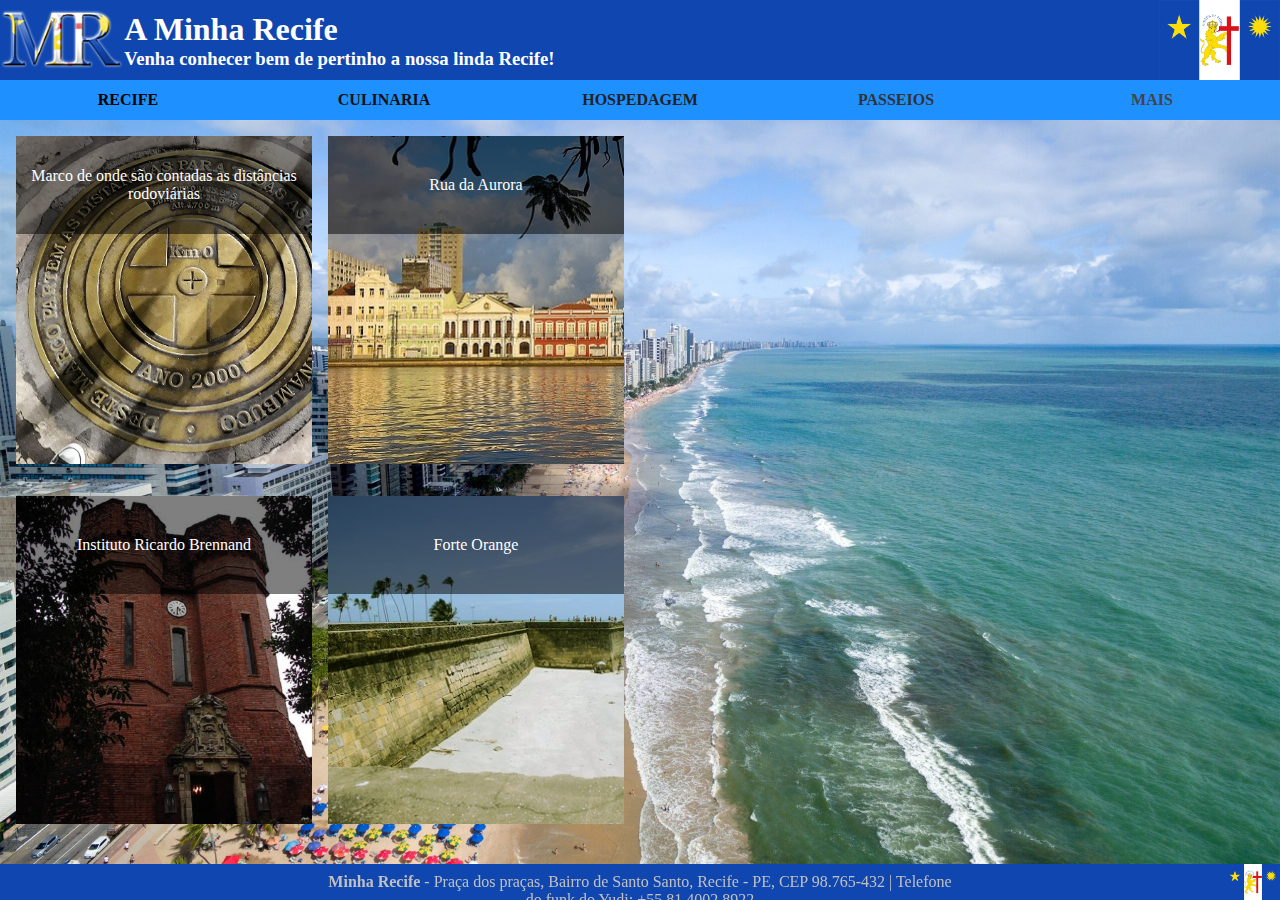
==== index.html @ a8c36a17 "Primeiro commit enviando os arquivos" ====
<!--
A cidade do Recife é uma das mais famosas do Nordeste, ela possui diversos pontos turísticos e um deles é o Marco Zero.
Sabendo disso, crie uma página HTML, falando sobre esse ponto turístico de acordo com os seguintes pré-requisitos: 

 1. A página precisa ter cabeçalho, conteúdo e rodapé;
 2. A página precisa ter imagens; 
 3. Use a tag de semântica textual inline. 

 Abuse de sua criatividade para a criação da página! 

 Trabalhe esse código em seu IDE, suba ele para sua conta no GitHub e compartilhe o link desse projeto no
campo ao lado para que outros desenvolvedores possam analisá-lo.
-->
<!DOCTYPE html>
<html lang="pt-br">

<head>
    <meta charset="UTF-8">
    <meta name="viewport" content="width=device-width, initial-scale=1.0">
    <title>Minha Recife</title>
    <style>
        * {
            margin: 0;
            padding: 0;
        }

        body {
            background-image: url("./src/bg.jpg");
            background-repeat: no-repeat;
            background-size: cover;
        }

        header {
            display: flex;
            height: 80px;
            align-items: center;
            background-color: #1046B0;
            color: white;
        }

        footer{
            position: fixed; bottom: 0; height: 4%; width: 100%;
        }
        li {
            display: flex;
            width: 20%;
            height: 40px;
            align-items: center;
            justify-content: center;
        }

        li:hover {
            background-color: #07D;
            cursor: pointer;
        }

        a {
            text-decoration: none;
            font-weight: bold;
        }

        a:hover {
            transform: scale(1.1);
        }

        #imagens {
            width: 50%; height: 80%;
            position: absolute;
            display: flex; flex-direction: column;
            overflow-x: hidden; overflow-y: auto;;
        }
        #imagens div{
            box-sizing: border-box;
            display: flex; height: 50%; margin: 8px;
        }
        #imagens div div{
            background-repeat: no-repeat; background-size: cover; display: flex; flex-direction: column;
            margin: 8px; width: 50%; height: auto; text-align: center; transition: transform 1s;
        }
        #imagens div div:hover{
            transform: scale(1.05);
        }
        #imagens div div p{
            background-color:rgba(0, 0, 0, 0.5); color: white; height: 30%;
            display: flex; justify-content: center; align-items: center;
        }
        span{
            font-weight: bold;
        }
    </style>
</head>

<body>
    <header>
        <img src="./src/img3.png" alt="Logo Minha Recife" height="100%">
        <div>
            <h1>A Minha Recife</h1>
            <h3>Venha conhecer bem de pertinho a nossa linda Recife!</h3>
        </div>
        <img src="./src/img2.jpg" alt="Bandeira de Recife" style="position: absolute; right: 0; height:80px;">
    </header>
    <nav>
        <ul style="list-style: none; display: flex; background-color: dodgerblue;">
            <li><a href="#" style="color: #000;">RECIFE</a></li>
            <li><a href="#" style="color: #111;">CULINARIA</a></li>
            <li><a href="#" style="color: #222;">HOSPEDAGEM</a></li>
            <li><a href="#" style="color: #333;">PASSEIOS</a></li>
            <li><a href="#" style="color: #444;">MAIS</a></li>
        </ul>
    </nav>
    <main>
        <section id="imagens">
            <div id="superior">
                <div style="background-image: url(./src/mz.jpg);">
                    <p class="descricao_img">Marco de onde são contadas as distâncias rodoviárias</p>
                </div>
                <div style="background-image: url(./src/ra.jpg);">
                    <p class="descricao_img">Rua da Aurora</p>
                </div>
            </div>
            <div id="inferior">
                <div style="background-image: url(./src/ir.jpg);">
                    <p class="descricao_img">Instituto Ricardo Brennand</p>
                </div>
                <div style="background-image: url(./src/fo.jpg);">
                    <p class="descricao_img">Forte Orange</p>
                </div>
            </div>
        </section>
    </main>
    <footer style="background-color: #1046B0; color: silver;">
        <p style="position: absolute; left: 50%; transform: translateX(-50%); text-align: center; top: 25%;"><span>Minha Recife</span> - Praça dos praças, Bairro de Santo Santo, Recife - PE, CEP 98.765-432 | Telefone do funk do Yudi: +55 81 4002.8922</p>
<img src="./src/img2.jpg" alt="" style="position: absolute; top: 0; right: 0; height: 100%;">
    </footer>
</body>

</html>

<!--
        #imagens {
            position: absolute;
            background-color: rebeccapurple;
            height: 100%;
            display: flex;
            text-align: center;
            justify-content:space-around;
            width: 50%;
        }

        #imagens div {
            background-color: #07D;
            margin: 8px;
            width: 250px;
            height: 250px;
            background-repeat: no-repeat;
            background-size: cover;
        }

        #imagens p{
            background-color:rgba(0, 0, 0, 0.7);
            color:white;
        }
        .descricao_img{ height: 15%; }
        .autor_img{ 
         position: absolute;
         transform: translateX(0);
        }-->
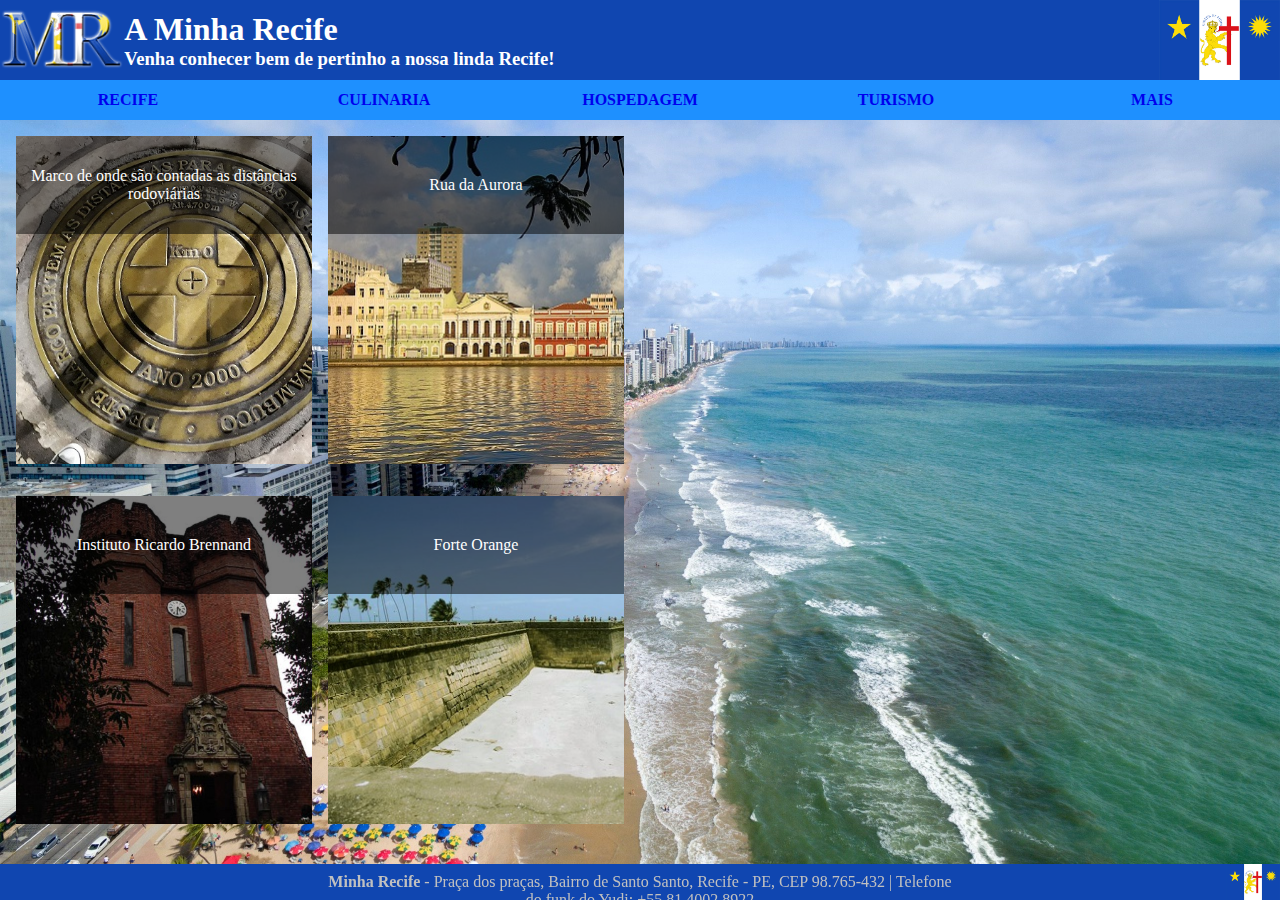
==== commit 606f0f86: "Pagina de turismo e novas imagens" ====
--- a/index.html
+++ b/index.html
@@ -101,11 +101,11 @@
     </header>
     <nav>
         <ul style="list-style: none; display: flex; background-color: dodgerblue;">
-            <li><a href="#" style="color: #000;">RECIFE</a></li>
-            <li><a href="#" style="color: #111;">CULINARIA</a></li>
-            <li><a href="#" style="color: #222;">HOSPEDAGEM</a></li>
-            <li><a href="#" style="color: #333;">PASSEIOS</a></li>
-            <li><a href="#" style="color: #444;">MAIS</a></li>
+            <li><a href="index.html">RECIFE</a></li>
+            <li><a href="#">CULINARIA</a></li>
+            <li><a href="#">HOSPEDAGEM</a></li>
+            <li><a href="turismo.html">TURISMO</a></li>
+            <li><a href="#">MAIS</a></li>
         </ul>
     </nav>
     <main>
@@ -133,35 +133,4 @@
 <img src="./src/img2.jpg" alt="" style="position: absolute; top: 0; right: 0; height: 100%;">
     </footer>
 </body>
-
-</html>
-
-<!--
-        #imagens {
-            position: absolute;
-            background-color: rebeccapurple;
-            height: 100%;
-            display: flex;
-            text-align: center;
-            justify-content:space-around;
-            width: 50%;
-        }
-
-        #imagens div {
-            background-color: #07D;
-            margin: 8px;
-            width: 250px;
-            height: 250px;
-            background-repeat: no-repeat;
-            background-size: cover;
-        }
-
-        #imagens p{
-            background-color:rgba(0, 0, 0, 0.7);
-            color:white;
-        }
-        .descricao_img{ height: 15%; }
-        .autor_img{ 
-         position: absolute;
-         transform: translateX(0);
-        }-->+</html>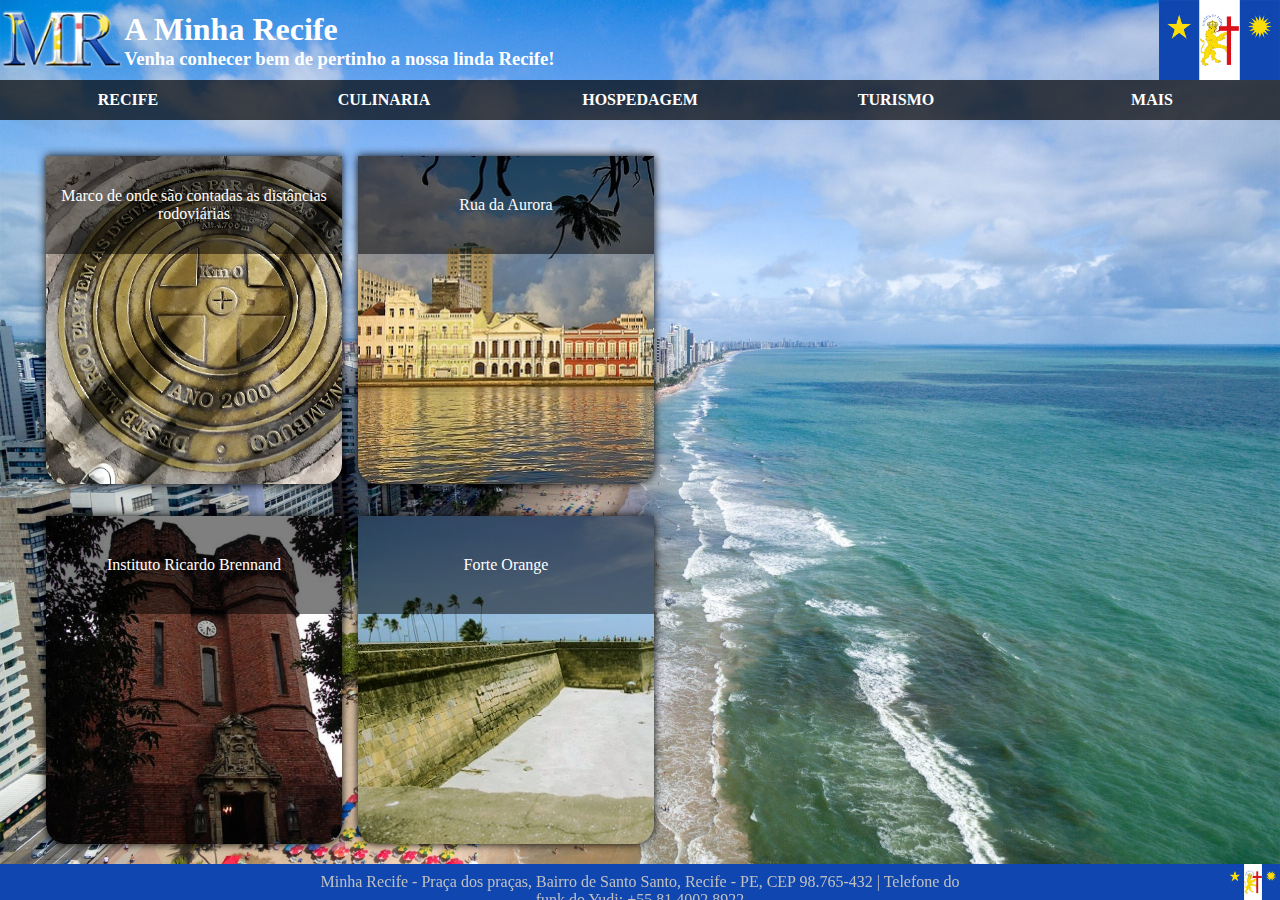
==== commit 0a955429: "Criado css, alterado levemete o template, etc." ====
--- a/index.html
+++ b/index.html
@@ -18,76 +18,7 @@
     <meta charset="UTF-8">
     <meta name="viewport" content="width=device-width, initial-scale=1.0">
     <title>Minha Recife</title>
-    <style>
-        * {
-            margin: 0;
-            padding: 0;
-        }
-
-        body {
-            background-image: url("./src/bg.jpg");
-            background-repeat: no-repeat;
-            background-size: cover;
-        }
-
-        header {
-            display: flex;
-            height: 80px;
-            align-items: center;
-            background-color: #1046B0;
-            color: white;
-        }
-
-        footer{
-            position: fixed; bottom: 0; height: 4%; width: 100%;
-        }
-        li {
-            display: flex;
-            width: 20%;
-            height: 40px;
-            align-items: center;
-            justify-content: center;
-        }
-
-        li:hover {
-            background-color: #07D;
-            cursor: pointer;
-        }
-
-        a {
-            text-decoration: none;
-            font-weight: bold;
-        }
-
-        a:hover {
-            transform: scale(1.1);
-        }
-
-        #imagens {
-            width: 50%; height: 80%;
-            position: absolute;
-            display: flex; flex-direction: column;
-            overflow-x: hidden; overflow-y: auto;;
-        }
-        #imagens div{
-            box-sizing: border-box;
-            display: flex; height: 50%; margin: 8px;
-        }
-        #imagens div div{
-            background-repeat: no-repeat; background-size: cover; display: flex; flex-direction: column;
-            margin: 8px; width: 50%; height: auto; text-align: center; transition: transform 1s;
-        }
-        #imagens div div:hover{
-            transform: scale(1.05);
-        }
-        #imagens div div p{
-            background-color:rgba(0, 0, 0, 0.5); color: white; height: 30%;
-            display: flex; justify-content: center; align-items: center;
-        }
-        span{
-            font-weight: bold;
-        }
-    </style>
+    <link rel="stylesheet" href="style.css">
 </head>
 
 <body>
@@ -100,7 +31,7 @@
         <img src="./src/img2.jpg" alt="Bandeira de Recife" style="position: absolute; right: 0; height:80px;">
     </header>
     <nav>
-        <ul style="list-style: none; display: flex; background-color: dodgerblue;">
+        <ul>
             <li><a href="index.html">RECIFE</a></li>
             <li><a href="#">CULINARIA</a></li>
             <li><a href="#">HOSPEDAGEM</a></li>
@@ -129,8 +60,11 @@
         </section>
     </main>
     <footer style="background-color: #1046B0; color: silver;">
-        <p style="position: absolute; left: 50%; transform: translateX(-50%); text-align: center; top: 25%;"><span>Minha Recife</span> - Praça dos praças, Bairro de Santo Santo, Recife - PE, CEP 98.765-432 | Telefone do funk do Yudi: +55 81 4002.8922</p>
-<img src="./src/img2.jpg" alt="" style="position: absolute; top: 0; right: 0; height: 100%;">
+        <p style="position: absolute; left: 50%; transform: translateX(-50%); text-align: center; top: 25%;"><span>Minha
+                Recife</span> - Praça dos praças, Bairro de Santo Santo, Recife - PE, CEP 98.765-432 | Telefone do funk
+            do Yudi: +55 81 4002.8922</p>
+        <img src="./src/img2.jpg" alt="" style="position: absolute; top: 0; right: 0; height: 100%;">
     </footer>
 </body>
+
 </html>--- a/style.css
+++ b/style.css
@@ -0,0 +1,138 @@
+* {
+    margin: 0;
+    padding: 0;
+}
+
+body {
+    background-image: url("./src/bg.jpg");
+    background-repeat: no-repeat;
+    background-size: cover;
+}
+
+header {
+    display: flex;
+    height: 80px;
+    align-items: center;
+    color: white;
+}
+
+footer {
+    position: fixed;
+    bottom: 0;
+    height: 4%;
+    width: 100%;
+}
+ul{
+    list-style: none;
+    display: flex;
+    background-color: rgba(0, 0, 0, 0.7);
+}
+li {
+    display: flex;
+    width: 20%;
+    height: 40px;
+    align-items: center;
+    justify-content: center;
+}
+
+li:hover {
+    background-color: #07D;
+    cursor: pointer;
+}
+
+a {
+    text-decoration: none;
+    font-weight: bold;
+    color: white;
+    font-weight: bold;
+}
+
+a:visited {
+    color: white;
+}
+
+a:hover {
+    transform: scale(1.1);
+}
+
+main {
+    box-sizing: border-box;
+    padding: 20px 30px;
+    height: 100%;
+    font-size: 100%;
+}
+.selecao img{
+}
+.selecao{
+    display: flex;
+    max-height: 800px;
+}
+.selecao div {
+    width: 50%;
+    max-height: 800px;
+}
+
+.selecao div div {
+    max-height: 800px;
+    box-shadow: 0 10px 10px #000;
+    display: flex;
+    width: 100%;
+    flex-direction: row;
+    flex-wrap: nowrap;
+}
+.selecao div div div:hover {
+    transform: scale(1.02);
+}
+
+.selecao div div div {
+    max-height: 800px;
+    overflow-x: hidden; overflow-y: auto;
+    padding: 8px;
+    display: flex;
+    color: #FFF;
+    flex-direction: column;
+    background-color: rgba(0, 0, 0, 0.9);
+}
+
+#imagens {
+    width: 50%;
+    height: 80%;
+    position: absolute;
+    display: flex;
+    flex-direction: column;
+}
+
+#imagens div {
+    box-sizing: border-box;
+    display: flex;
+    height: 50%;
+    margin: 8px;
+}
+
+#imagens div div {
+    background-repeat: no-repeat;
+    background-size: cover;
+    display: flex;
+    flex-direction: column;
+    margin: 8px;
+    width: 50%;
+    height: auto;
+    cursor: pointer;
+    text-align: center;
+    transition: transform 1s;
+    box-shadow: 0 0 10px #000;
+    border-radius: 0 0 20px 20px;
+}
+
+#imagens div div:hover {
+    transform: scale(1.05);
+}
+
+#imagens div div p {
+    background-color: rgba(0, 0, 0, 0.5);
+    color: white;
+    height: 30%;
+    display: flex;
+    justify-content: center;
+    align-items: center;
+}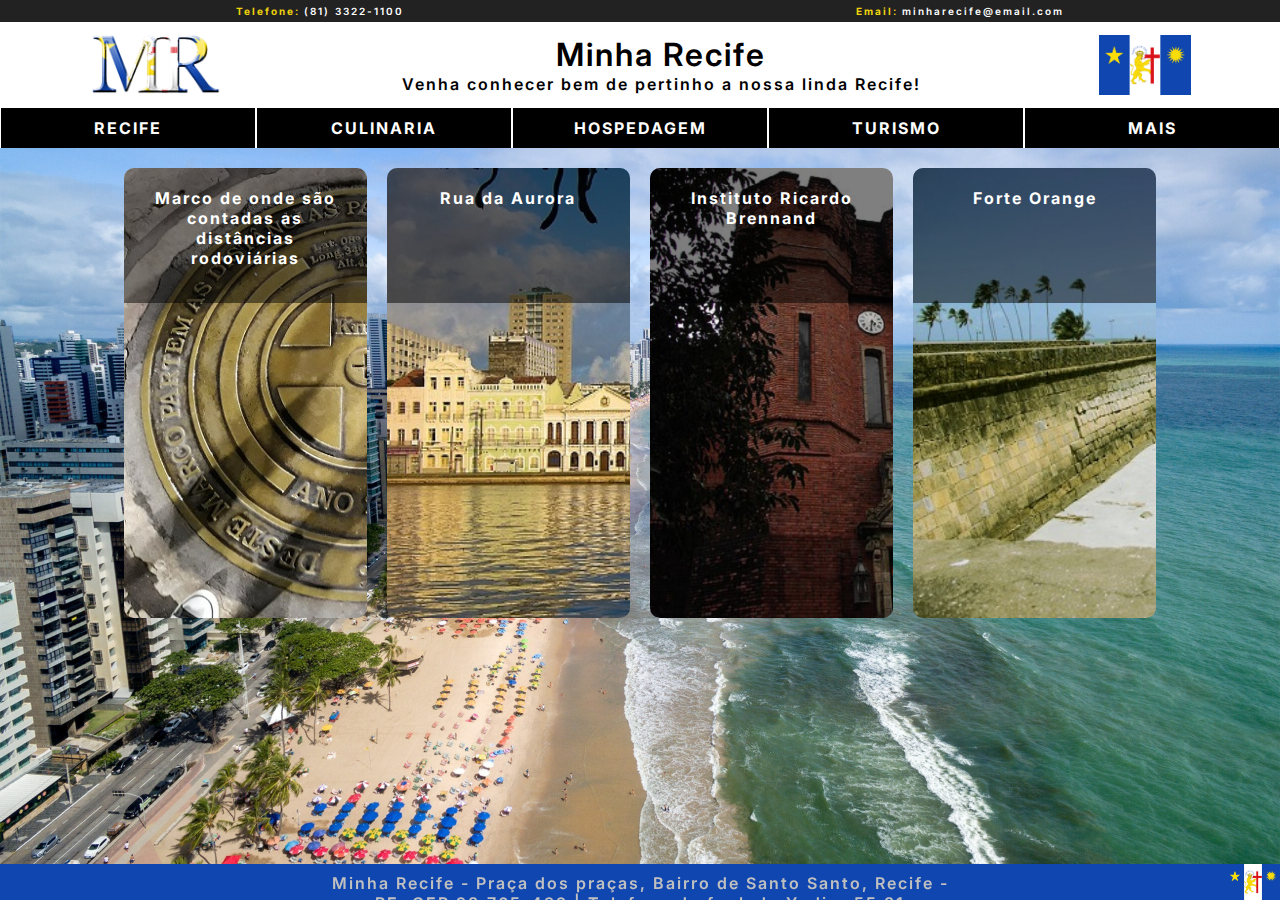
==== commit c8d37961: "Alteração do layout, cores, fonte, etc" ====
--- a/index.html
+++ b/index.html
@@ -23,12 +23,18 @@
 
 <body>
     <header>
+        <div>
+            <a href="tel:8133221100"><p><span>Telefone: </span>(81) 3322-1100</p></a>
+            <a href="mailto:minharecife@email.com?subject=Titulo do email&body=Messagem do email"><p><span>Email: </span>minharecife@email.com</p></a>
+        </div>
+        <div>
         <img src="./src/img3.png" alt="Logo Minha Recife" height="100%">
         <div>
-            <h1>A Minha Recife</h1>
-            <h3>Venha conhecer bem de pertinho a nossa linda Recife!</h3>
+            <h1>Minha Recife</h1>
+            <h4>Venha conhecer bem de pertinho a nossa linda Recife!</h4>
         </div>
-        <img src="./src/img2.jpg" alt="Bandeira de Recife" style="position: absolute; right: 0; height:80px;">
+        <img src="./src/img2.jpg" alt="Bandeira de Recife" height="70%">
+    </div>
     </header>
     <nav>
         <ul>
@@ -41,22 +47,18 @@
     </nav>
     <main>
         <section id="imagens">
-            <div id="superior">
                 <div style="background-image: url(./src/mz.jpg);">
                     <p class="descricao_img">Marco de onde são contadas as distâncias rodoviárias</p>
                 </div>
                 <div style="background-image: url(./src/ra.jpg);">
                     <p class="descricao_img">Rua da Aurora</p>
                 </div>
-            </div>
-            <div id="inferior">
                 <div style="background-image: url(./src/ir.jpg);">
                     <p class="descricao_img">Instituto Ricardo Brennand</p>
                 </div>
                 <div style="background-image: url(./src/fo.jpg);">
                     <p class="descricao_img">Forte Orange</p>
                 </div>
-            </div>
         </section>
     </main>
     <footer style="background-color: #1046B0; color: silver;">
--- a/style.css
+++ b/style.css
@@ -1,8 +1,20 @@
+@import url('https://fonts.googleapis.com/css2?family=Inter:wght@100;300;600;900&display=swap');
+
 * {
+    font-family: 'Inter', sans-serif;
+    box-sizing: border-box;
+    letter-spacing: 2px;
+    font-weight: 600;
+    padding: 0;
+    border: 0;
     margin: 0;
-    padding: 0;
+    user-select: none;
+    -webkit-user-drag: none;
+    -webkit-user-select: none;
 }
-
+html{
+    scroll-behavior: smooth;
+}
 body {
     background-image: url("./src/bg.jpg");
     background-repeat: no-repeat;
@@ -11,9 +23,35 @@
 
 header {
     display: flex;
-    height: 80px;
+    height: 12vh;
+    color: black;
+    background-color: #FFF;
+    flex-direction: column;
+}
+
+header div:first-child {
+    display: flex;
     align-items: center;
-    color: white;
+    justify-content: space-around;
+    background-color: #222;
+    font-size: 10px;
+    width: 100%;
+    height: 20%;
+}
+
+header div:first-child span {
+    font-weight: bold;
+    color: #f0d40a;
+}
+
+header div:last-child {
+    display: flex;
+    width: 100%;
+    height: 80%;
+    align-items: center;
+    text-align: center;
+    justify-content: space-around;
+
 }
 
 footer {
@@ -22,12 +60,16 @@
     height: 4%;
     width: 100%;
 }
-ul{
+
+nav ul {
     list-style: none;
     display: flex;
-    background-color: rgba(0, 0, 0, 0.7);
+    background-color: #000;
 }
-li {
+
+nav li {
+    border-left: 1px solid #FFF;
+    border-right: 1px solid #FFF;
     display: flex;
     width: 20%;
     height: 40px;
@@ -35,38 +77,41 @@
     justify-content: center;
 }
 
-li:hover {
+nav li:hover {
     background-color: #07D;
     cursor: pointer;
 }
 
 a {
+    text-align: center;
+    width: 100%;
     text-decoration: none;
     font-weight: bold;
-    color: white;
+    color: #FFF;
     font-weight: bold;
 }
 
 a:visited {
-    color: white;
+    color: #FFF;
 }
 
 a:hover {
-    transform: scale(1.1);
+    transform: scale(1.05);
 }
 
 main {
-    box-sizing: border-box;
+    display: flex;
+    align-items: center;
+    justify-content: center;
     padding: 20px 30px;
     height: 100%;
-    font-size: 100%;
 }
-.selecao img{
-}
-.selecao{
+
+.selecao {
     display: flex;
     max-height: 800px;
 }
+
 .selecao div {
     width: 50%;
     max-height: 800px;
@@ -80,13 +125,15 @@
     flex-direction: row;
     flex-wrap: nowrap;
 }
+
 .selecao div div div:hover {
     transform: scale(1.02);
 }
 
 .selecao div div div {
     max-height: 800px;
-    overflow-x: hidden; overflow-y: auto;
+    overflow-x: hidden;
+    overflow-y: auto;
     padding: 8px;
     display: flex;
     color: #FFF;
@@ -95,44 +142,26 @@
 }
 
 #imagens {
-    width: 50%;
-    height: 80%;
-    position: absolute;
     display: flex;
-    flex-direction: column;
+    justify-content: space-around;
+    gap: 20px;
 }
 
 #imagens div {
-    box-sizing: border-box;
-    display: flex;
-    height: 50%;
-    margin: 8px;
+    background-repeat: no-repeat;
+    background-size: cover;
+    width: 19vw;
+    height: 50vh;
+    border-radius: 10px;
+    text-align: center;
+    overflow: hidden;
 }
 
-#imagens div div {
-    background-repeat: no-repeat;
-    background-size: cover;
-    display: flex;
-    flex-direction: column;
-    margin: 8px;
-    width: 50%;
-    height: auto;
-    cursor: pointer;
-    text-align: center;
-    transition: transform 1s;
-    box-shadow: 0 0 10px #000;
-    border-radius: 0 0 20px 20px;
-}
-
-#imagens div div:hover {
-    transform: scale(1.05);
-}
-
-#imagens div div p {
+#imagens p {
+    color: #FFF;
+    padding: 20px;
+    font-weight: bold;
+    width: 100%;
+    height: 30%;
     background-color: rgba(0, 0, 0, 0.5);
-    color: white;
-    height: 30%;
-    display: flex;
-    justify-content: center;
-    align-items: center;
 }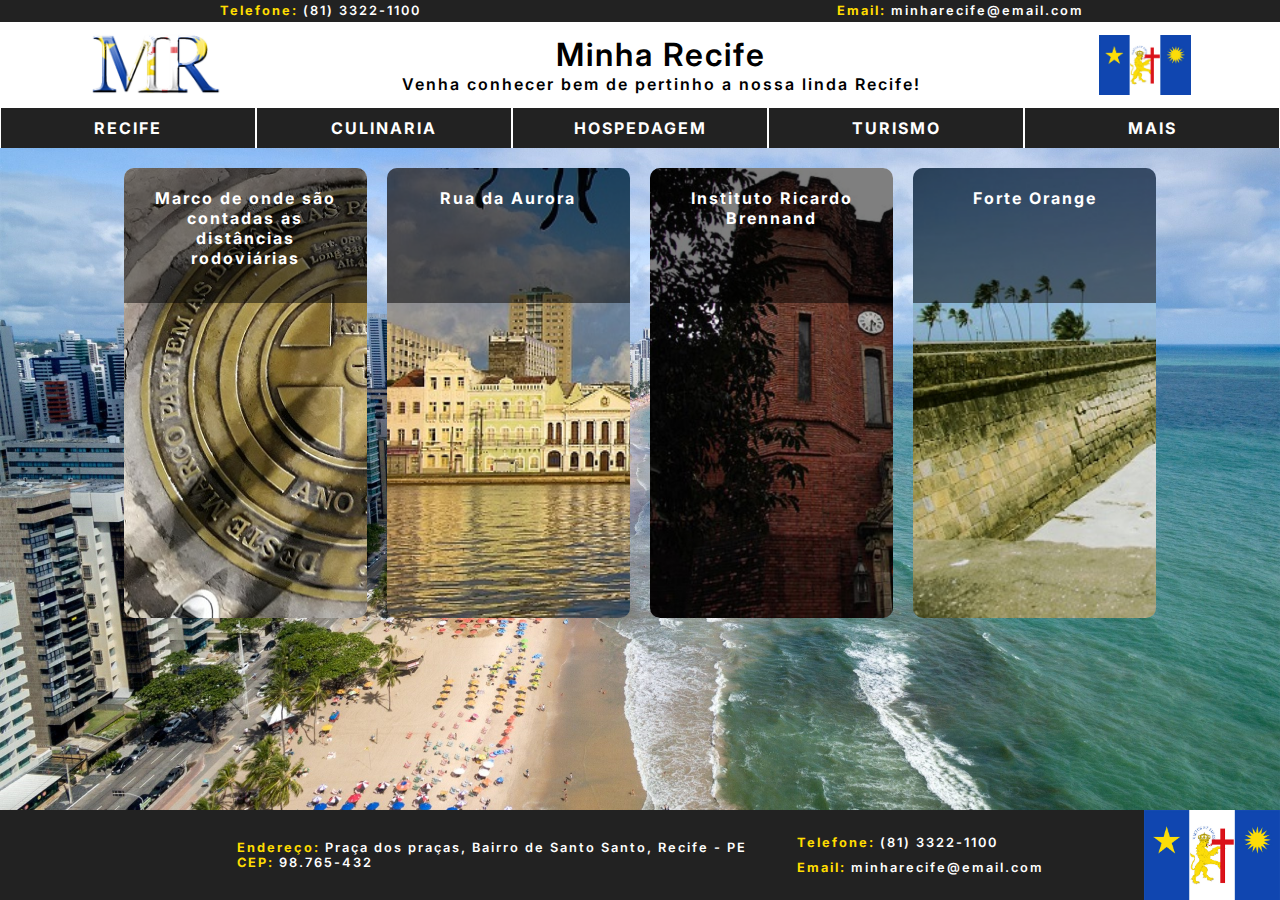
==== commit 856dcd38: "Corrigindo erros e o estilo." ====
--- a/index.html
+++ b/index.html
@@ -18,23 +18,27 @@
     <meta charset="UTF-8">
     <meta name="viewport" content="width=device-width, initial-scale=1.0">
     <title>Minha Recife</title>
-    <link rel="stylesheet" href="style.css">
+    <link rel="stylesheet" href="./style.css">
 </head>
 
 <body>
     <header>
         <div>
-            <a href="tel:8133221100"><p><span>Telefone: </span>(81) 3322-1100</p></a>
-            <a href="mailto:minharecife@email.com?subject=Titulo do email&body=Messagem do email"><p><span>Email: </span>minharecife@email.com</p></a>
+            <a href="tel:8133221100">
+                <p><span>Telefone: </span>(81) 3322-1100</p>
+            </a>
+            <a href="mailto:minharecife@email.com?subject=Titulo do email&body=Messagem do email">
+                <p><span>Email: </span>minharecife@email.com</p>
+            </a>
         </div>
         <div>
-        <img src="./src/img3.png" alt="Logo Minha Recife" height="100%">
-        <div>
-            <h1>Minha Recife</h1>
-            <h4>Venha conhecer bem de pertinho a nossa linda Recife!</h4>
+            <img src="./src/img3.png" alt="Logo Minha Recife" height="100%">
+            <div>
+                <h1>Minha Recife</h1>
+                <h4>Venha conhecer bem de pertinho a nossa linda Recife!</h4>
+            </div>
+            <img src="./src/img2.jpg" alt="Bandeira de Recife" height="70%">
         </div>
-        <img src="./src/img2.jpg" alt="Bandeira de Recife" height="70%">
-    </div>
     </header>
     <nav>
         <ul>
@@ -47,24 +51,35 @@
     </nav>
     <main>
         <section id="imagens">
-                <div style="background-image: url(./src/mz.jpg);">
-                    <p class="descricao_img">Marco de onde são contadas as distâncias rodoviárias</p>
-                </div>
-                <div style="background-image: url(./src/ra.jpg);">
-                    <p class="descricao_img">Rua da Aurora</p>
-                </div>
-                <div style="background-image: url(./src/ir.jpg);">
-                    <p class="descricao_img">Instituto Ricardo Brennand</p>
-                </div>
-                <div style="background-image: url(./src/fo.jpg);">
-                    <p class="descricao_img">Forte Orange</p>
-                </div>
+            <div style="background-image: url(./src/mz.jpg);">
+                <p class="descricao_img">Marco de onde são contadas as distâncias rodoviárias</p>
+            </div>
+            <div style="background-image: url(./src/ra.jpg);">
+                <p class="descricao_img">Rua da Aurora</p>
+            </div>
+            <div style="background-image: url(./src/ir.jpg);">
+                <p class="descricao_img">Instituto Ricardo Brennand</p>
+            </div>
+            <div style="background-image: url(./src/fo.jpg);">
+                <p class="descricao_img">Forte Orange</p>
+            </div>
         </section>
     </main>
-    <footer style="background-color: #1046B0; color: silver;">
-        <p style="position: absolute; left: 50%; transform: translateX(-50%); text-align: center; top: 25%;"><span>Minha
-                Recife</span> - Praça dos praças, Bairro de Santo Santo, Recife - PE, CEP 98.765-432 | Telefone do funk
-            do Yudi: +55 81 4002.8922</p>
+    <footer>
+        <div>
+            <a href="">
+                <p><span>Endereço:</span> Praça dos praças, Bairro de Santo Santo, Recife - PE</p>
+                <p><span>CEP:</span> 98.765-432</p>
+            </a>
+        </div>
+        <div>
+            <a href="tel:8133221100">
+                <p><span>Telefone: </span>(81) 3322-1100</p>
+            </a>
+            <a href="mailto:minharecife@email.com?subject=Titulo do email&body=Messagem do email">
+                <p><span>Email: </span>minharecife@email.com</p>
+            </a>
+        </div>
         <img src="./src/img2.jpg" alt="" style="position: absolute; top: 0; right: 0; height: 100%;">
     </footer>
 </body>
--- a/style.css
+++ b/style.css
@@ -1,4 +1,9 @@
 @import url('https://fonts.googleapis.com/css2?family=Inter:wght@100;300;600;900&display=swap');
+
+:root {
+    --base: #222;
+    --dest: #FD0;
+}
 
 * {
     font-family: 'Inter', sans-serif;
@@ -12,19 +17,28 @@
     -webkit-user-drag: none;
     -webkit-user-select: none;
 }
-html{
+
+html {
     scroll-behavior: smooth;
 }
+
 body {
     background-image: url("./src/bg.jpg");
     background-repeat: no-repeat;
+    background-position: top;
     background-size: cover;
+    background-color: #04B;
+}
+
+span{
+    font-weight: bold;
+    color: var(--dest);
 }
 
 header {
     display: flex;
     height: 12vh;
-    color: black;
+    color: #000;
     background-color: #FFF;
     flex-direction: column;
 }
@@ -33,16 +47,12 @@
     display: flex;
     align-items: center;
     justify-content: space-around;
-    background-color: #222;
-    font-size: 10px;
+    background-color: var(--base);
+    font-size: 0.8rem;
     width: 100%;
     height: 20%;
 }
 
-header div:first-child span {
-    font-weight: bold;
-    color: #f0d40a;
-}
 
 header div:last-child {
     display: flex;
@@ -64,7 +74,7 @@
 nav ul {
     list-style: none;
     display: flex;
-    background-color: #000;
+    background-color: var(--base);
 }
 
 nav li {
@@ -119,7 +129,7 @@
 
 .selecao div div {
     max-height: 800px;
-    box-shadow: 0 10px 10px #000;
+    box-shadow: 0 10px 10px var(--base);
     display: flex;
     width: 100%;
     flex-direction: row;
@@ -164,4 +174,27 @@
     width: 100%;
     height: 30%;
     background-color: rgba(0, 0, 0, 0.5);
+}
+
+footer {
+    background-color: var(--base);
+    color: silver;
+    height: 10vh;
+    display: flex;
+    flex-direction: row;
+    align-items: center;
+    justify-content: center;
+    font-size: 0.8rem;
+}
+
+footer div{
+    display: flex;
+    flex-direction: column;
+    gap: 10px;
+    padding: 25px;
+}
+
+footer p {
+    text-align: start;
+    user-select: text;
 }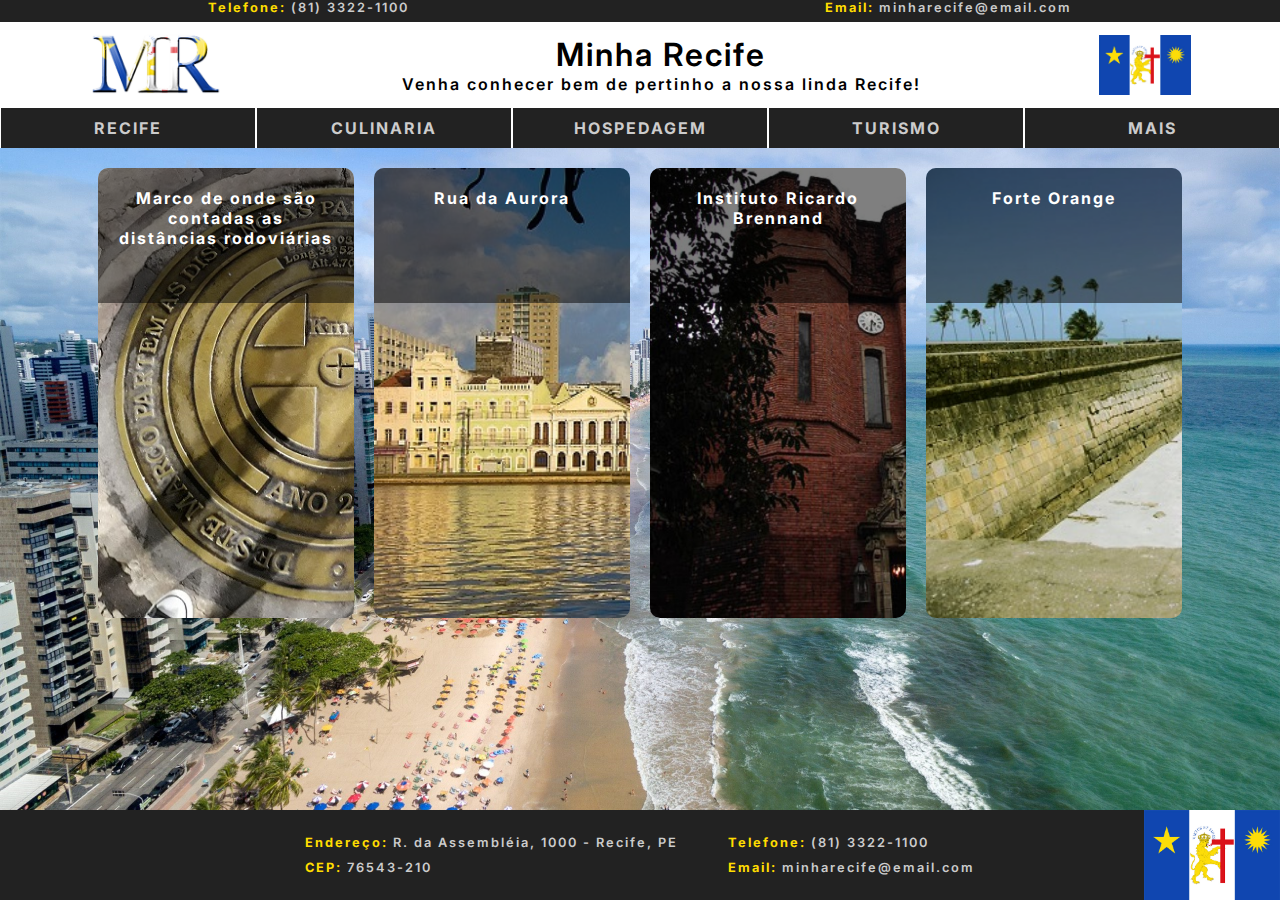
==== commit 50fba759: "Pequenas alterações no css" ====
--- a/index.html
+++ b/index.html
@@ -68,8 +68,8 @@
     <footer>
         <div>
             <a href="">
-                <p><span>Endereço:</span> Praça dos praças, Bairro de Santo Santo, Recife - PE</p>
-                <p><span>CEP:</span> 98.765-432</p>
+                <p><span>Endereço:</span> R. da Assembléia, 1000 - Recife, PE</p>
+                <p><span>CEP:</span> 76543-210</p>
             </a>
         </div>
         <div>
--- a/style.css
+++ b/style.css
@@ -92,21 +92,26 @@
     cursor: pointer;
 }
 
+nav a{
+    display: flex;
+    align-items: center;
+    justify-content: center;
+    width: 100%;
+}
+
 a {
-    text-align: center;
-    width: 100%;
+    height: 100%;
     text-decoration: none;
     font-weight: bold;
+    color: #CCC;
+}
+
+a:visited {
+    color: #CCC;
+}
+
+a:hover {
     color: #FFF;
-    font-weight: bold;
-}
-
-a:visited {
-    color: #FFF;
-}
-
-a:hover {
-    transform: scale(1.05);
 }
 
 main {
@@ -160,11 +165,16 @@
 #imagens div {
     background-repeat: no-repeat;
     background-size: cover;
-    width: 19vw;
+    width: 20vw;
     height: 50vh;
     border-radius: 10px;
     text-align: center;
     overflow: hidden;
+    transition: transform 1s;
+}
+
+#imagens div:hover {
+ transform: scale(1.04);
 }
 
 #imagens p {
@@ -178,7 +188,6 @@
 
 footer {
     background-color: var(--base);
-    color: silver;
     height: 10vh;
     display: flex;
     flex-direction: row;
@@ -194,7 +203,12 @@
     padding: 25px;
 }
 
-footer p {
-    text-align: start;
-    user-select: text;
-}+footer a:first-child{
+    display: flex;
+    flex-direction: column;
+    gap:  10px;
+}
+
+/*
+    align-items: center;
+    justify-content: center;*/